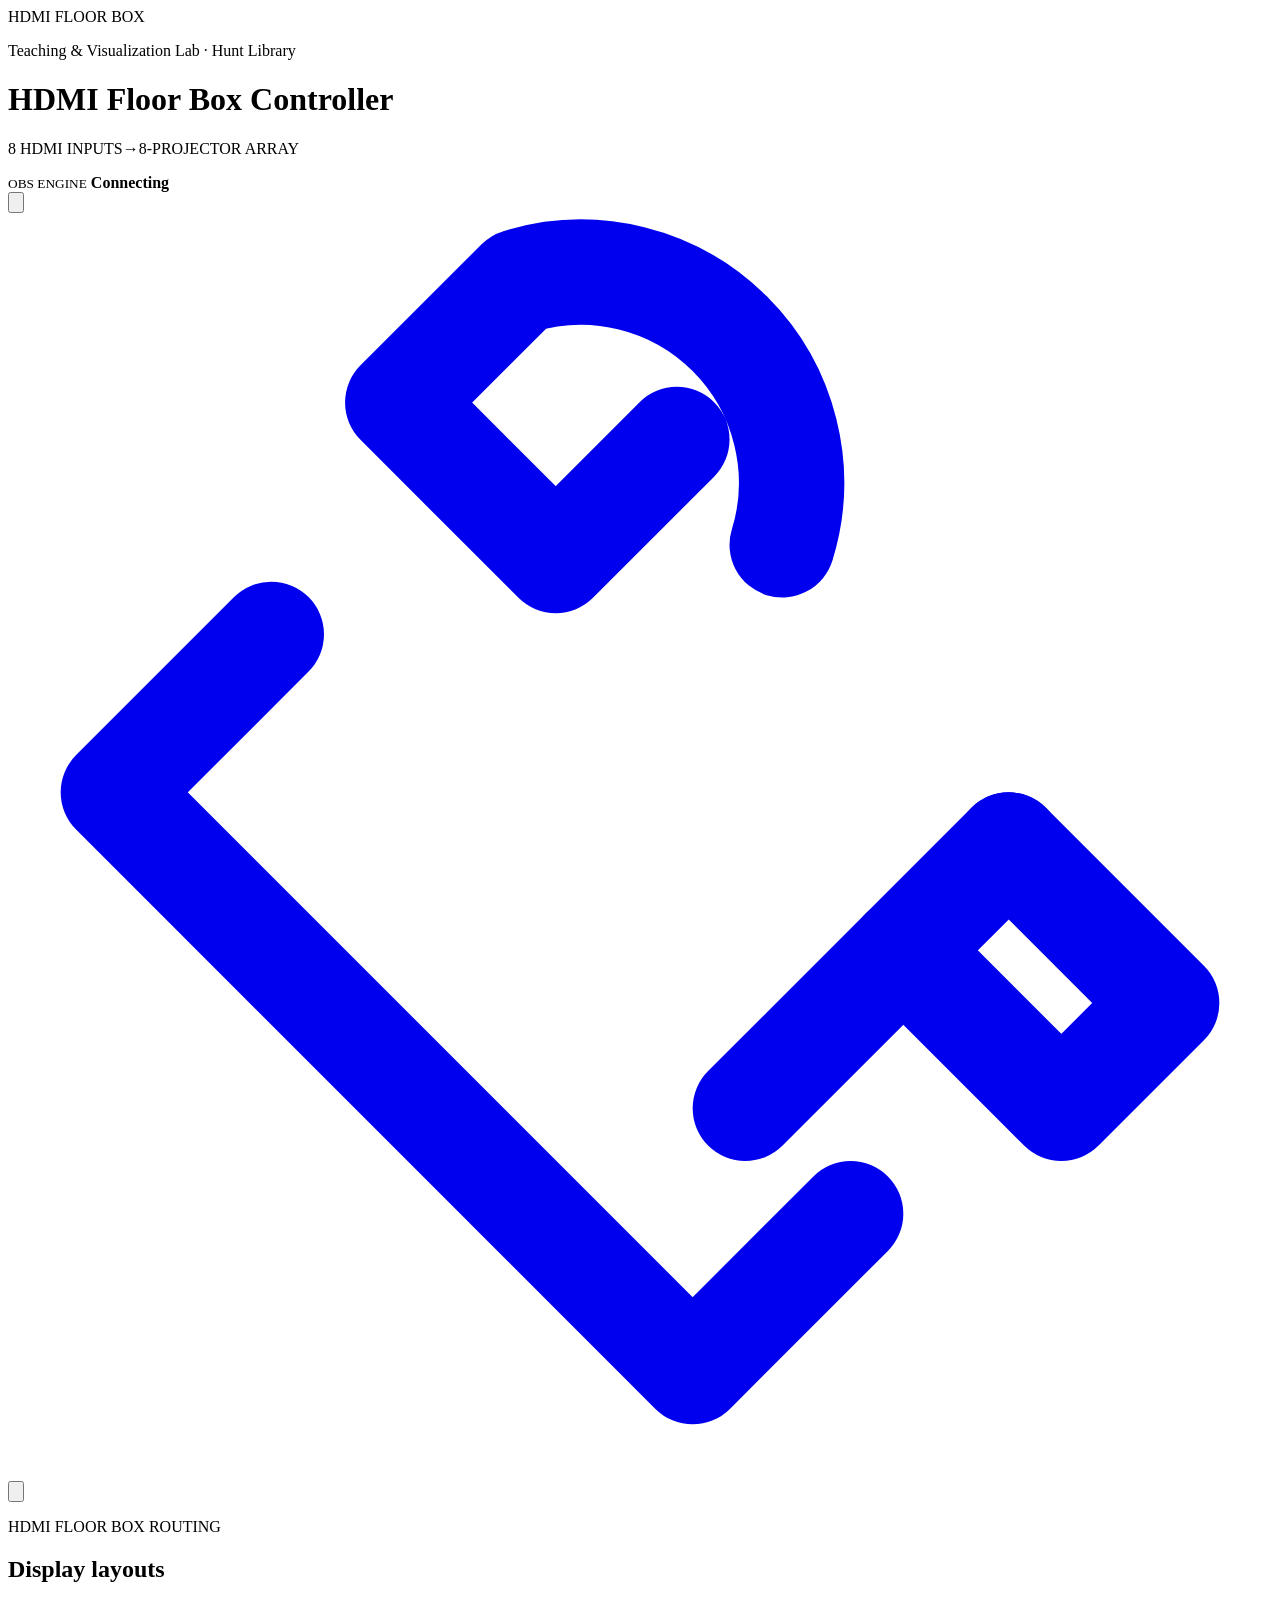
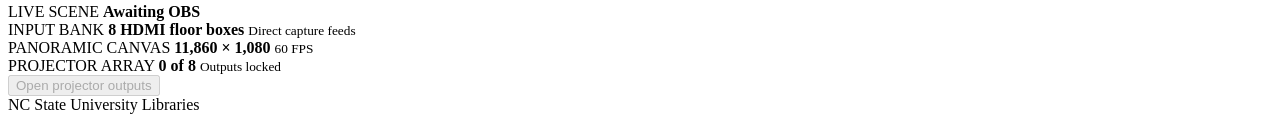
==== src/tv_display_controller/web/index.html @ cf0ac09f "Add OBS-based HDMI floor box controller Introduce a local API and browser UI for room modes, custom " ====
<!doctype html>
<html lang="en">
  <head>
    <meta charset="utf-8">
    <meta name="viewport" content="width=device-width, initial-scale=1">
    <meta name="theme-color" content="#171717">
    <title>HDMI Floor Box Controller | T&V Lab</title>
    <link rel="stylesheet" href="/assets/styles.css?v=0.2.1">
  </head>
  <body>
    <div class="app-shell">
      <header class="topbar">
        <div class="identity">
          <div class="identity-mark" aria-hidden="true">
            <span class="mark-label">HDMI</span>
            <span class="port-bank">
              <i></i><i></i><i></i><i></i>
              <i></i><i></i><i></i><i></i>
            </span>
            <span class="mark-footer">FLOOR BOX</span>
          </div>
          <div>
            <p class="site-name"><span id="room-name">Teaching &amp; Visualization Lab</span> · <span id="site-name">Hunt Library</span></p>
            <h1>HDMI Floor Box Controller</h1>
            <p class="product-name"><span>8 HDMI INPUTS</span><b aria-hidden="true">→</b><span>8-PROJECTOR ARRAY</span></p>
          </div>
        </div>

        <div class="topbar-actions">
          <div class="connection" id="connection" role="status" aria-live="polite">
            <span class="connection-light" aria-hidden="true"></span>
            <span>
              <small>OBS ENGINE</small>
              <strong id="connection-label">Connecting</strong>
            </span>
          </div>
          <button class="icon-button" id="refresh-button" type="button" aria-label="Refresh system status" title="Refresh system status">
            <svg aria-hidden="true" viewBox="0 0 24 24" fill="none" stroke="currentColor" stroke-width="2" stroke-linecap="round" stroke-linejoin="round">
              <path d="M21 12a9 9 0 0 0-15.2-6.5L3 8"></path>
              <path d="M3 3v5h5"></path>
              <path d="M3 12a9 9 0 0 0 15.2 6.5L21 16"></path>
              <path d="M16 16h5v5"></path>
            </svg>
          </button>
          <a class="icon-button" href="/commissioning" aria-label="Open commissioning console" title="Open commissioning console">
            <svg aria-hidden="true" viewBox="0 0 24 24" fill="none" stroke="currentColor" stroke-width="2" stroke-linecap="round" stroke-linejoin="round">
              <path d="M14.7 6.3a4 4 0 0 0-5-5L7.4 3.6l3 3 2.3-2.3"></path>
              <path d="m5 8-3 3 11 11 3-3"></path>
              <path d="m14 17 5-5"></path>
              <path d="m17 14 3 3 2-2-3-3"></path>
            </svg>
          </a>
          <button class="icon-button" id="fullscreen-button" type="button" aria-label="Enter full screen" title="Enter full screen">
            <svg aria-hidden="true" viewBox="0 0 24 24" fill="none" stroke="currentColor" stroke-width="2" stroke-linecap="round" stroke-linejoin="round">
              <path d="M8 3H5a2 2 0 0 0-2 2v3"></path>
              <path d="M16 3h3a2 2 0 0 1 2 2v3"></path>
              <path d="M8 21H5a2 2 0 0 1-2-2v-3"></path>
              <path d="M16 21h3a2 2 0 0 0 2-2v-3"></path>
            </svg>
          </button>
        </div>
      </header>

      <main>
        <section class="mode-section" aria-labelledby="modes-heading">
          <div class="section-heading">
            <div>
              <p class="section-kicker">HDMI FLOOR BOX ROUTING</p>
              <h2 id="modes-heading">Display layouts</h2>
            </div>
            <div class="live-scene">
              <span>LIVE SCENE</span>
              <strong id="active-scene">Awaiting OBS</strong>
            </div>
          </div>

          <div class="mode-grid" id="mode-grid" aria-live="polite">
            <div class="mode-skeleton"></div>
            <div class="mode-skeleton"></div>
            <div class="mode-skeleton"></div>
            <div class="mode-skeleton"></div>
          </div>
        </section>

        <section class="system-rail" aria-label="Room system status">
          <div class="system-metric">
            <span>INPUT BANK</span>
            <strong>8 HDMI floor boxes</strong>
            <small>Direct capture feeds</small>
          </div>
          <div class="system-metric">
            <span>PANORAMIC CANVAS</span>
            <strong id="canvas-value">11,860 × 1,080</strong>
            <small id="fps-value">60 FPS</small>
          </div>
          <div class="system-metric">
            <span>PROJECTOR ARRAY</span>
            <strong id="output-count">0 of 8</strong>
            <small id="output-state">Outputs locked</small>
          </div>
          <button class="output-button" id="open-outputs-button" type="button" disabled>
            Open projector outputs
          </button>
        </section>
      </main>

      <footer>
        <span>NC State University Libraries</span>
        <span id="system-clock" aria-label="Current time"></span>
      </footer>
    </div>

    <dialog class="custom-dialog" id="custom-dialog" aria-labelledby="custom-dialog-title">
      <div class="custom-dialog-shell">
        <header class="custom-dialog-header">
          <div>
            <p class="section-kicker">PROJECTOR ASSIGNMENT</p>
            <h2 id="custom-dialog-title">Custom Routing</h2>
          </div>
          <button class="custom-close" id="custom-close" type="button" aria-label="Close custom routing" title="Close">
            <svg aria-hidden="true" viewBox="0 0 24 24" fill="none" stroke="currentColor" stroke-width="2" stroke-linecap="round">
              <path d="M18 6 6 18"></path>
              <path d="m6 6 12 12"></path>
            </svg>
          </button>
        </header>

        <div class="custom-live-banner">
          <span class="custom-live-dot" aria-hidden="true"></span>
          <div>
            <strong id="custom-live-state">05_CUSTOM IS LIVE</strong>
            <p>Applying this matrix routes one floor-box source or black to each calibrated projector slot.</p>
          </div>
        </div>

        <div class="custom-routing-intro">
          <strong>Projector assignment matrix</strong>
          <p>A floor box may feed more than one projector. Select Blank for any projector that should remain black.</p>
        </div>

        <div class="routing-grid" id="custom-routing-grid" aria-label="Custom projector assignments"></div>

        <div class="custom-protected">
          <strong>Calibration remains locked</strong>
          <p>The matrix changes source visibility inside <code>CUSTOM_SLOT_P1</code> through <code>CUSTOM_SLOT_P8</code>. It never edits <code>OUT_P1</code> through <code>OUT_P8</code>.</p>
        </div>

        <p class="custom-editor-status" id="custom-routing-status" role="status" aria-live="polite">Loading saved assignments.</p>

        <div class="custom-actions">
          <button class="custom-blank-button" id="custom-blank" type="button">Blank array</button>
          <button class="custom-secondary-button" id="custom-reset" type="button">Reset 1:1</button>
          <button class="custom-secondary-button" id="custom-cancel" type="button">Cancel</button>
          <button class="custom-primary-button" id="custom-apply" type="button">Apply routing</button>
        </div>
      </div>
    </dialog>

    <div class="toast" id="toast" role="status" aria-live="assertive"></div>
    <noscript>This controller requires JavaScript.</noscript>
    <script src="/assets/app.js?v=0.2.1" defer></script>
  </body>
</html>
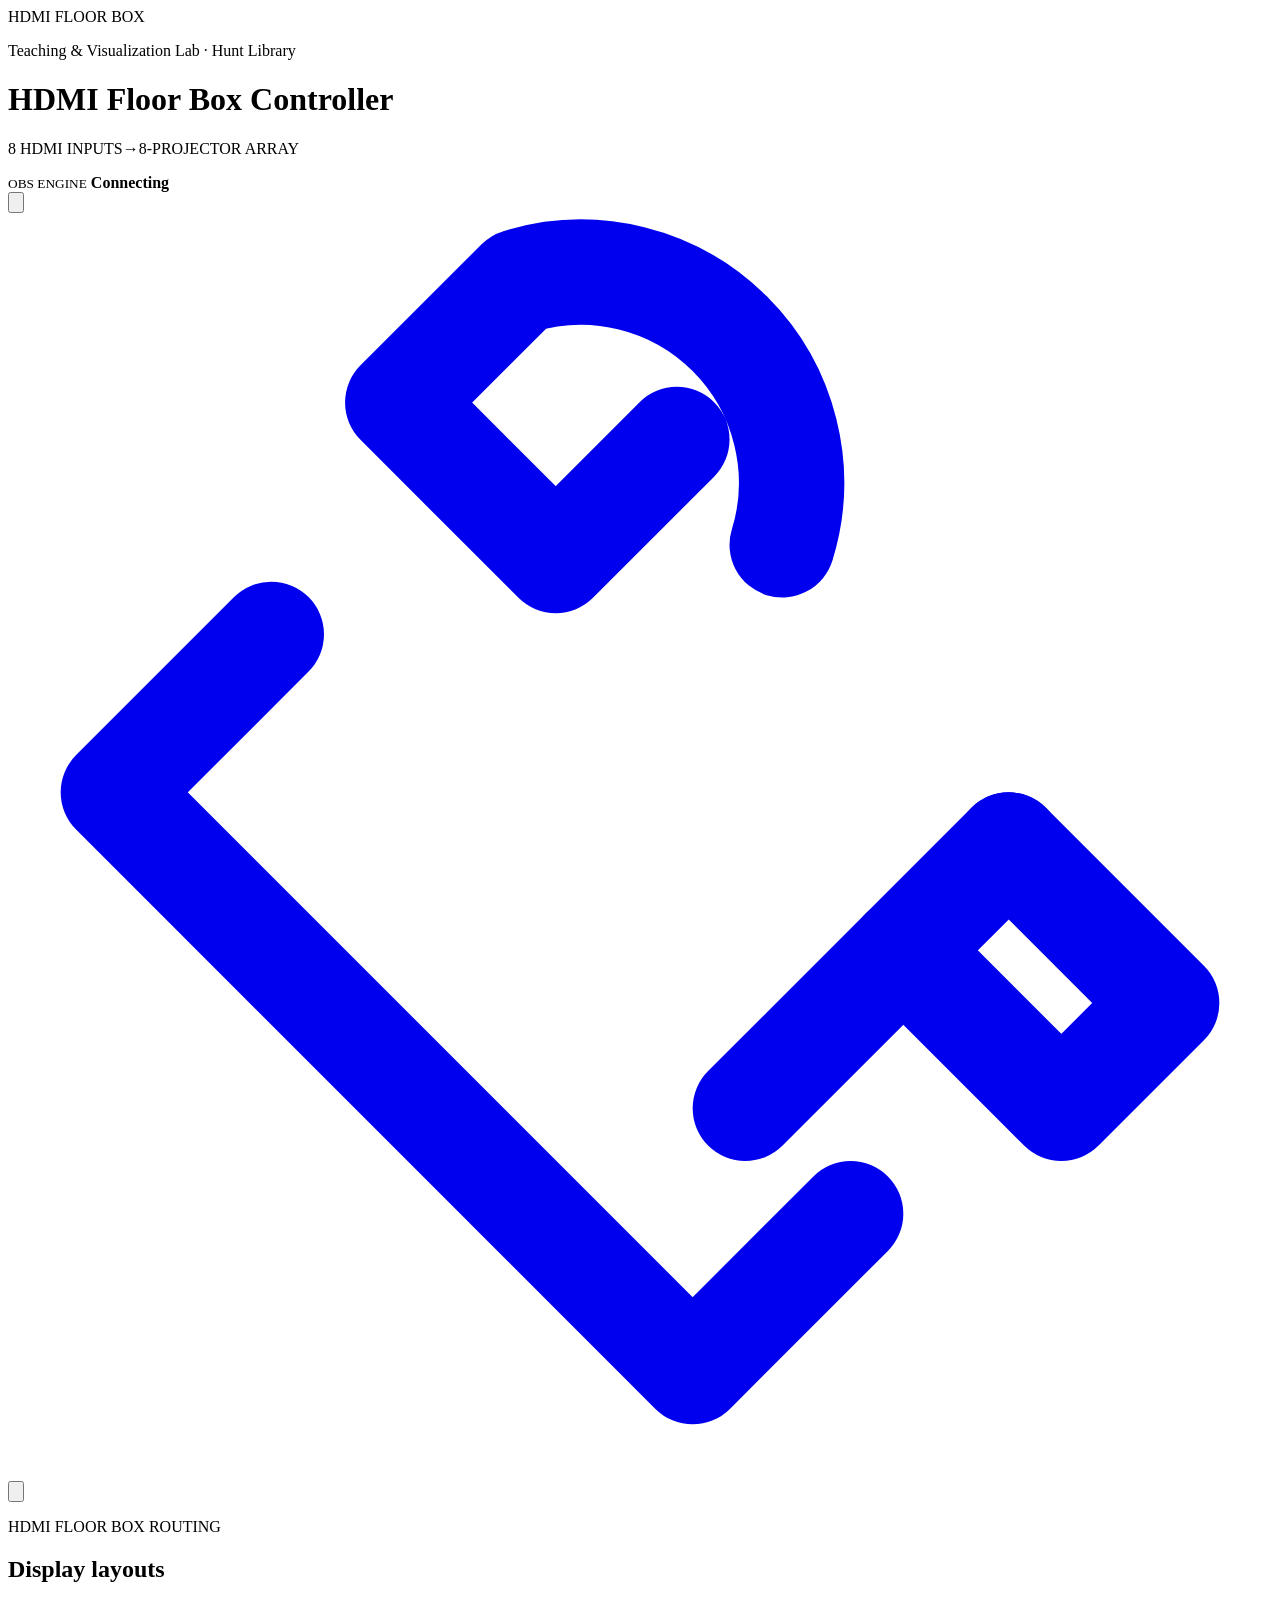
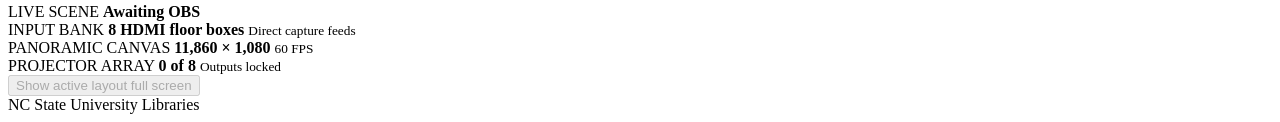
==== commit 35f32272: "Clarify full-screen projector controls Label projector output actions with the active layout and exp" ====
--- a/src/tv_display_controller/web/index.html
+++ b/src/tv_display_controller/web/index.html
@@ -5,7 +5,7 @@
     <meta name="viewport" content="width=device-width, initial-scale=1">
     <meta name="theme-color" content="#171717">
     <title>HDMI Floor Box Controller | T&V Lab</title>
-    <link rel="stylesheet" href="/assets/styles.css?v=0.2.1">
+    <link rel="stylesheet" href="/assets/styles.css?v=0.3.0">
   </head>
   <body>
     <div class="app-shell">
@@ -99,7 +99,7 @@
             <small id="output-state">Outputs locked</small>
           </div>
           <button class="output-button" id="open-outputs-button" type="button" disabled>
-            Open projector outputs
+            Show active layout full screen
           </button>
         </section>
       </main>
@@ -158,6 +158,6 @@
 
     <div class="toast" id="toast" role="status" aria-live="assertive"></div>
     <noscript>This controller requires JavaScript.</noscript>
-    <script src="/assets/app.js?v=0.2.1" defer></script>
+    <script src="/assets/app.js?v=0.3.0" defer></script>
   </body>
 </html>
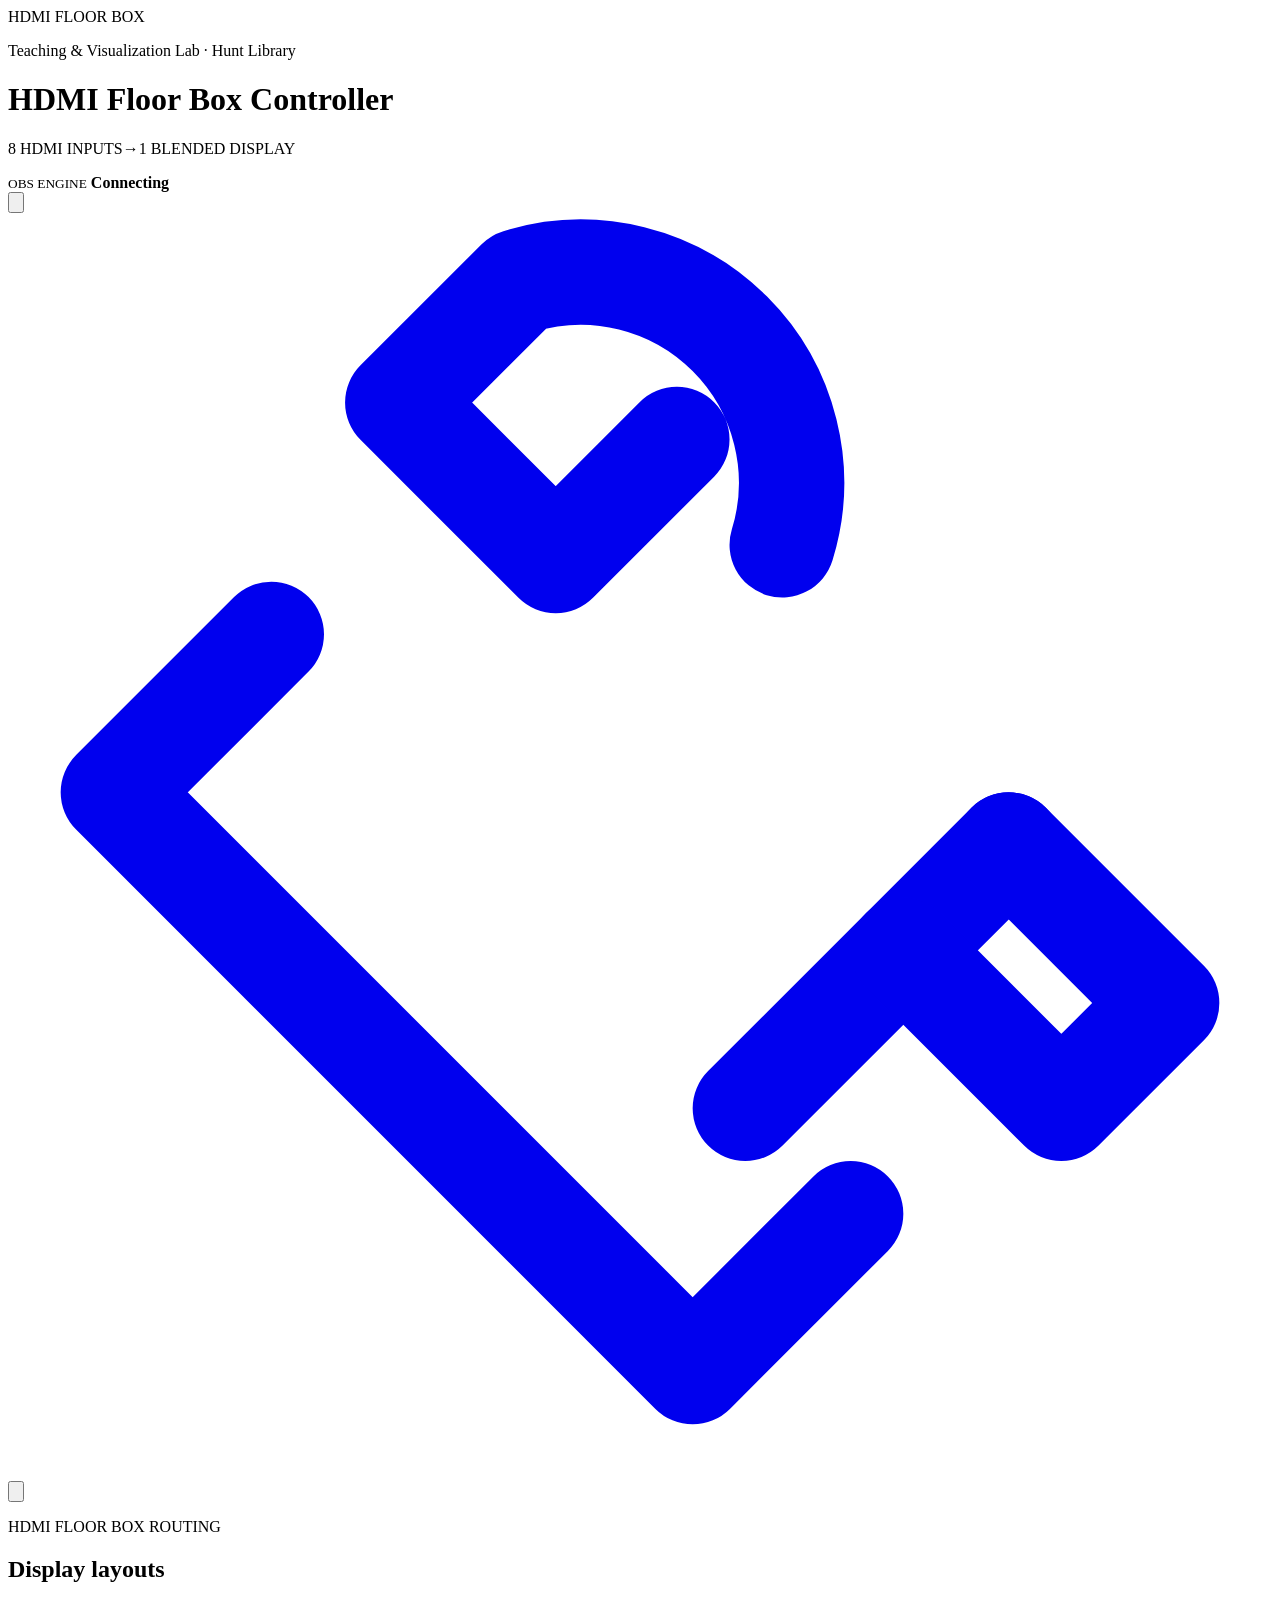
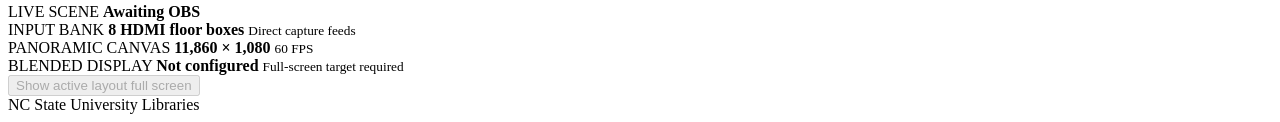
==== commit ae5f83b7: "Switch to a single blended Program output Replace the default eight-projector routing topology with " ====
--- a/src/tv_display_controller/web/index.html
+++ b/src/tv_display_controller/web/index.html
@@ -22,7 +22,7 @@
           <div>
             <p class="site-name"><span id="room-name">Teaching &amp; Visualization Lab</span> · <span id="site-name">Hunt Library</span></p>
             <h1>HDMI Floor Box Controller</h1>
-            <p class="product-name"><span>8 HDMI INPUTS</span><b aria-hidden="true">→</b><span>8-PROJECTOR ARRAY</span></p>
+            <p class="product-name"><span>8 HDMI INPUTS</span><b aria-hidden="true">→</b><span>1 BLENDED DISPLAY</span></p>
           </div>
         </div>
 
@@ -94,9 +94,9 @@
             <small id="fps-value">60 FPS</small>
           </div>
           <div class="system-metric">
-            <span>PROJECTOR ARRAY</span>
-            <strong id="output-count">0 of 8</strong>
-            <small id="output-state">Outputs locked</small>
+            <span id="output-label">BLENDED DISPLAY</span>
+            <strong id="output-count">Not configured</strong>
+            <small id="output-state">Full-screen target required</small>
           </div>
           <button class="output-button" id="open-outputs-button" type="button" disabled>
             Show active layout full screen
@@ -142,7 +142,7 @@
 
         <div class="custom-protected">
           <strong>Calibration remains locked</strong>
-          <p>The matrix changes source visibility inside <code>CUSTOM_SLOT_P1</code> through <code>CUSTOM_SLOT_P8</code>. It never edits <code>OUT_P1</code> through <code>OUT_P8</code>.</p>
+          <p>The matrix changes source visibility inside <code>CUSTOM_SLOT_P1</code> through <code>CUSTOM_SLOT_P8</code>. It never edits the display server's physical blend.</p>
         </div>
 
         <p class="custom-editor-status" id="custom-routing-status" role="status" aria-live="polite">Loading saved assignments.</p>
